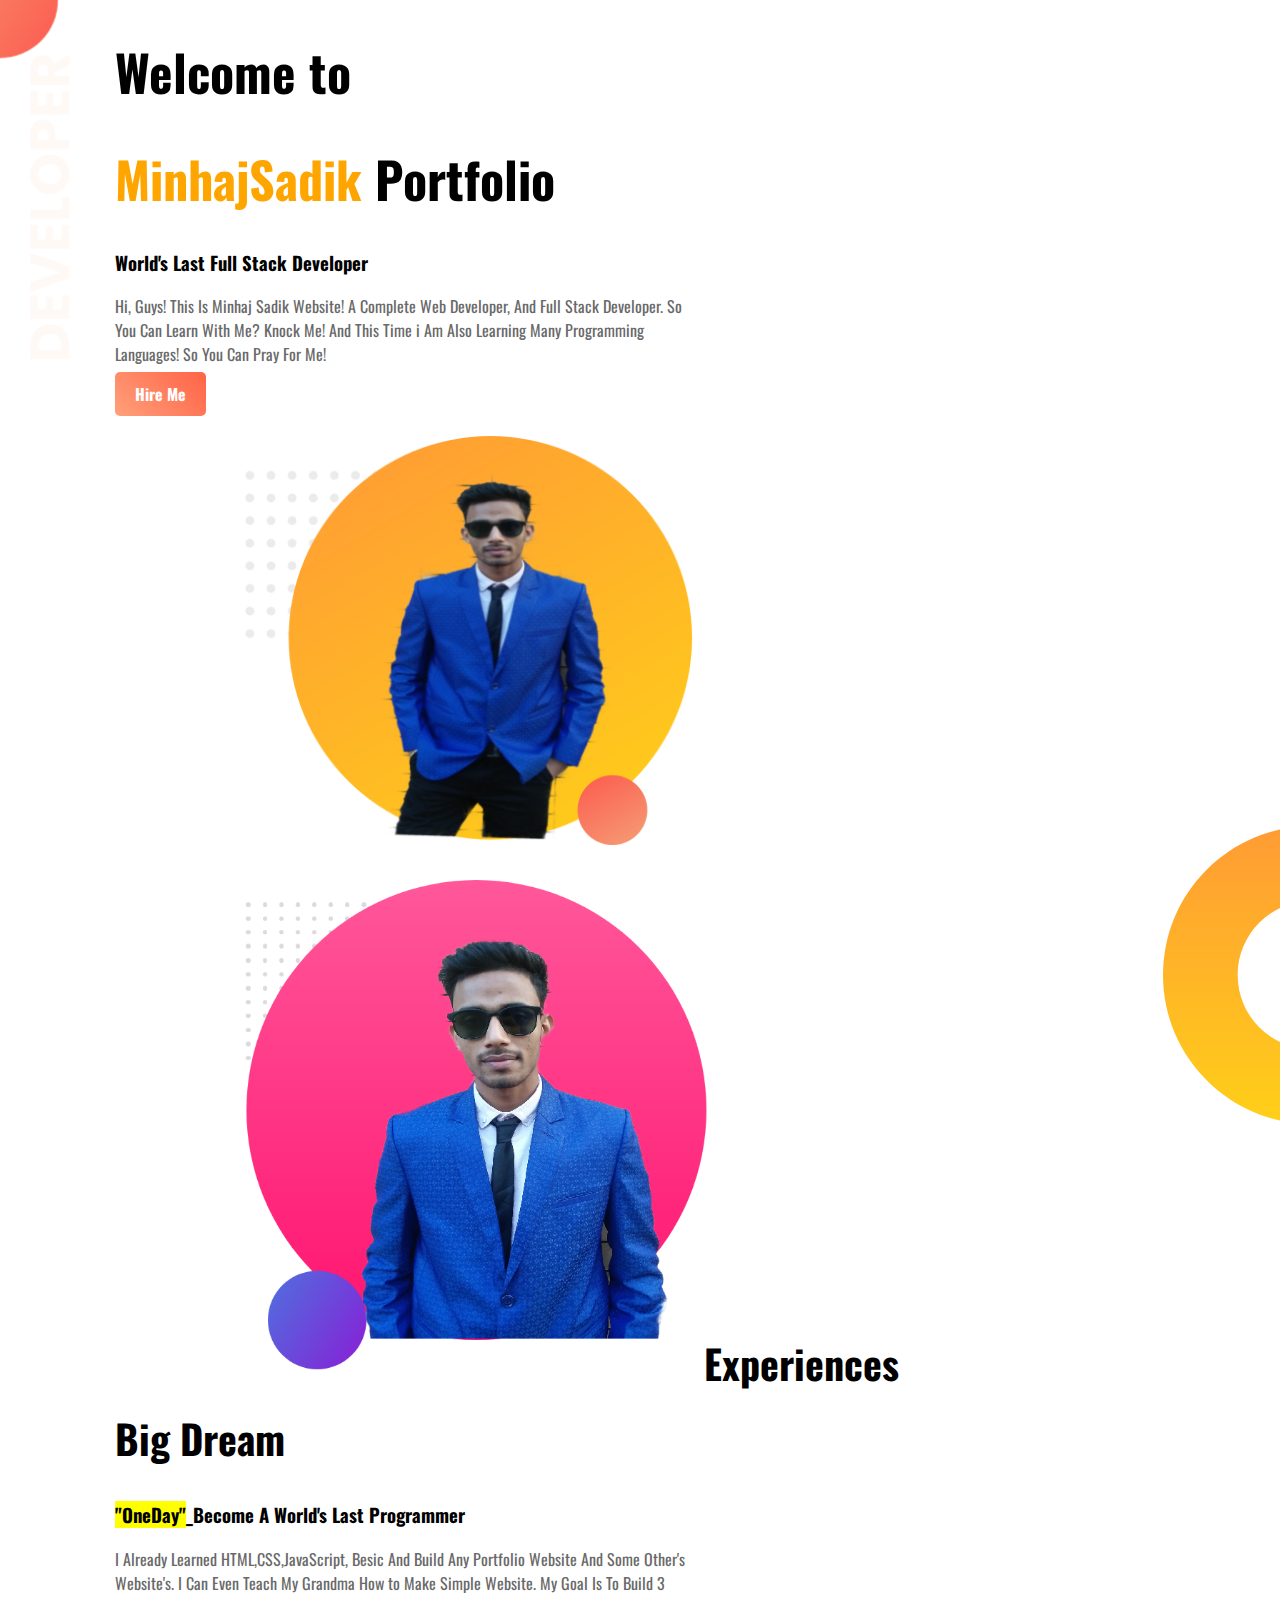
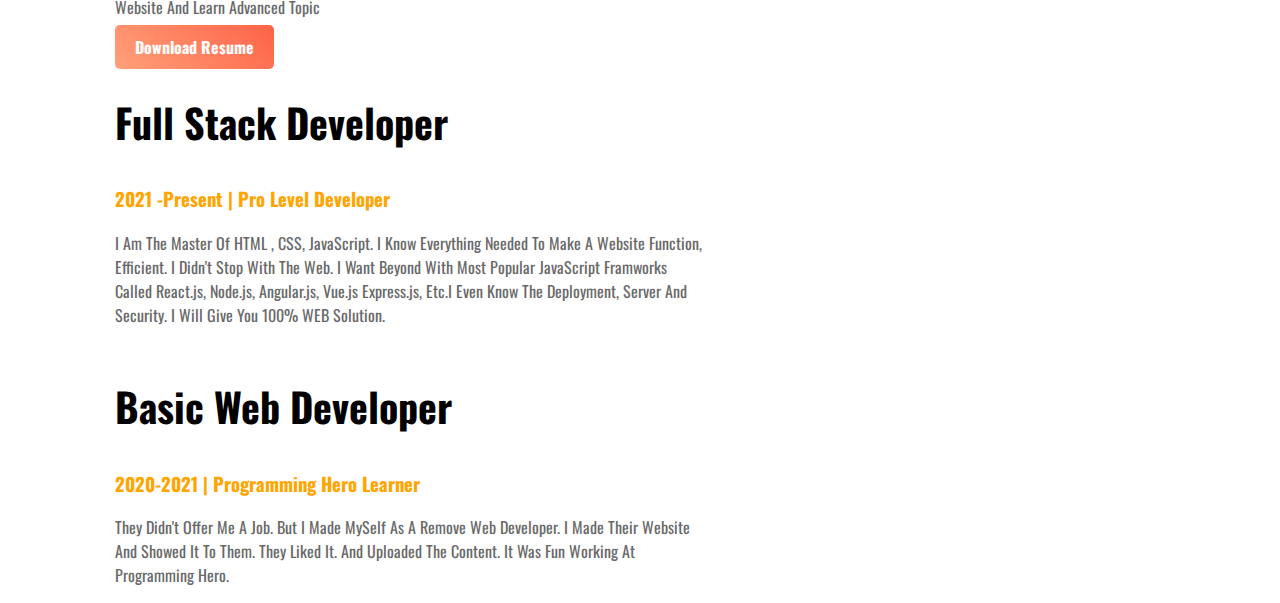
==== index.html @ 1035de89 "new Added" ====
<!DOCTYPE html>
<html lang="en">
<head>
    <meta charset="UTF-8">
    <meta name="viewport" content="width=device-width, initial-scale=1.0">
    <title>Portfolio:MinhajSadik</title>
    <link rel="stylesheet" href="style.css">
    <link href="https://fonts.googleapis.com/css2?family=Oswald:wght@200;300;400;500;600;700&display=swap" rel="stylesheet">
</head>
<body>

    <section class="top-banner">

        <div class="half-width">
          <h1>Welcome to</h1>
          <h1> <span class="orange-highlight"> MinhajSadik </span>Portfolio</h1>
          <h3>World's Last Full Stack Developer</h3>

          <p>Hi, Guys! This Is Minhaj Sadik Website! A Complete Web Developer, And Full Stack Developer. 
           So You Can Learn With Me? Knock Me! And This Time i Am Also Learning Many Programming Languages! So You Can Pray For Me!</p>

          <a class="link-btn" target="_blank" href="linkedin.com/in/minhaj-sadik-26a424185/">Hire Me</a>

        </div>
        <div class="half-width">

            <img src="images/Minhaj-1.png" alt="Minhaj1">
        </div>
    </div>

</section>

<section class="dream-area">

    <div class="half-width">

        <img src="images/Minhaj-2.png" alt="Minhaj2">

    </div>
    <div class="half-width">
        <h2>Big Dream</h2>
        <h3><mark>"OneDay"</mark>_Become A World's Last Programmer</h3>
        <p>I Already Learned HTML,CSS,JavaScript, Besic And Build Any Portfolio Website And Some Other's Website's. I Can Even Teach My Grandma How to Make Simple Website. My Goal Is To Build 3 Website And Learn Advanced Topic </p>

        <a class="link-btn" target="_blank" href="linkedin.com/in/minhaj-sadik-26a424185/">Download Resume</a>
    </div>

</section>

<section class="experience-area">
    <h2>Experiences</h2>
    <div class="half-width">
        <h2>Full Stack Developer</h2>
        <h3 class="orange-highlight">2021 -Present | Pro Level Developer</h3>
        <p>I Am The Master Of HTML , CSS, JavaScript. I Know Everything Needed To Make A Website Function, Efficient. I Didn't Stop With The Web. I Want Beyond With Most Popular JavaScript Framworks Called React.js, Node.js, Angular.js, Vue.js Express.js, Etc.I Even Know The Deployment, Server And Security. I Will Give You 100% WEB Solution.</p>

    </div>
    <div class="half-width">
        <h2>Basic Web Developer</h2>
        <h3 class="orange-highlight">2020-2021 | Programming Hero Learner</h3>
        <p>They Didn't Offer Me A Job. But I Made MySelf As A Remove Web Developer. I Made Their Website And Showed It To Them. They Liked It. And Uploaded The Content. It Was Fun Working At Programming Hero.</p>


    </div>
</section>


</body>
</html>
---- style.css ----
@import url('https://fonts.googleapis.com/css2?family=Oswald:wght@200;300;400;500;600;700&display=swap');


body{

    margin:0px;
    padding:0px;

    font-family: 'Oswald', sans-serif;
}
h1{
    font-size:50px;
}
h2{
    font-size:40px;
}
p{
    color:dimgray;
}
.orange-highlight{
    color:orange;
    
}
.half-width{
    width: 589px;
    float:left;
    margin-left: 7%;
    padding-left:2%;
}
.half-width img{
    width: 510px;
    margin-left: 125px;
    margin-top: 30px;
}
.top-banner{
    background:url("images/top-banner.png");
    background-repeat: no-repeat;
}
section{
    height:500px;
    padding-bottom: 150px;
}
.link-btn{
    text-decoration: none;
    background-image:linear-gradient(45deg, lightsalmon, tomato);
    padding:10px 20px;
    border-radius:5px;
    color:white;
    font-weight: 700;

}
.dream-area{
   background-repeat: no-repeat;
   background-image:url("images/dream-bg.png");
   background-position:right;
}
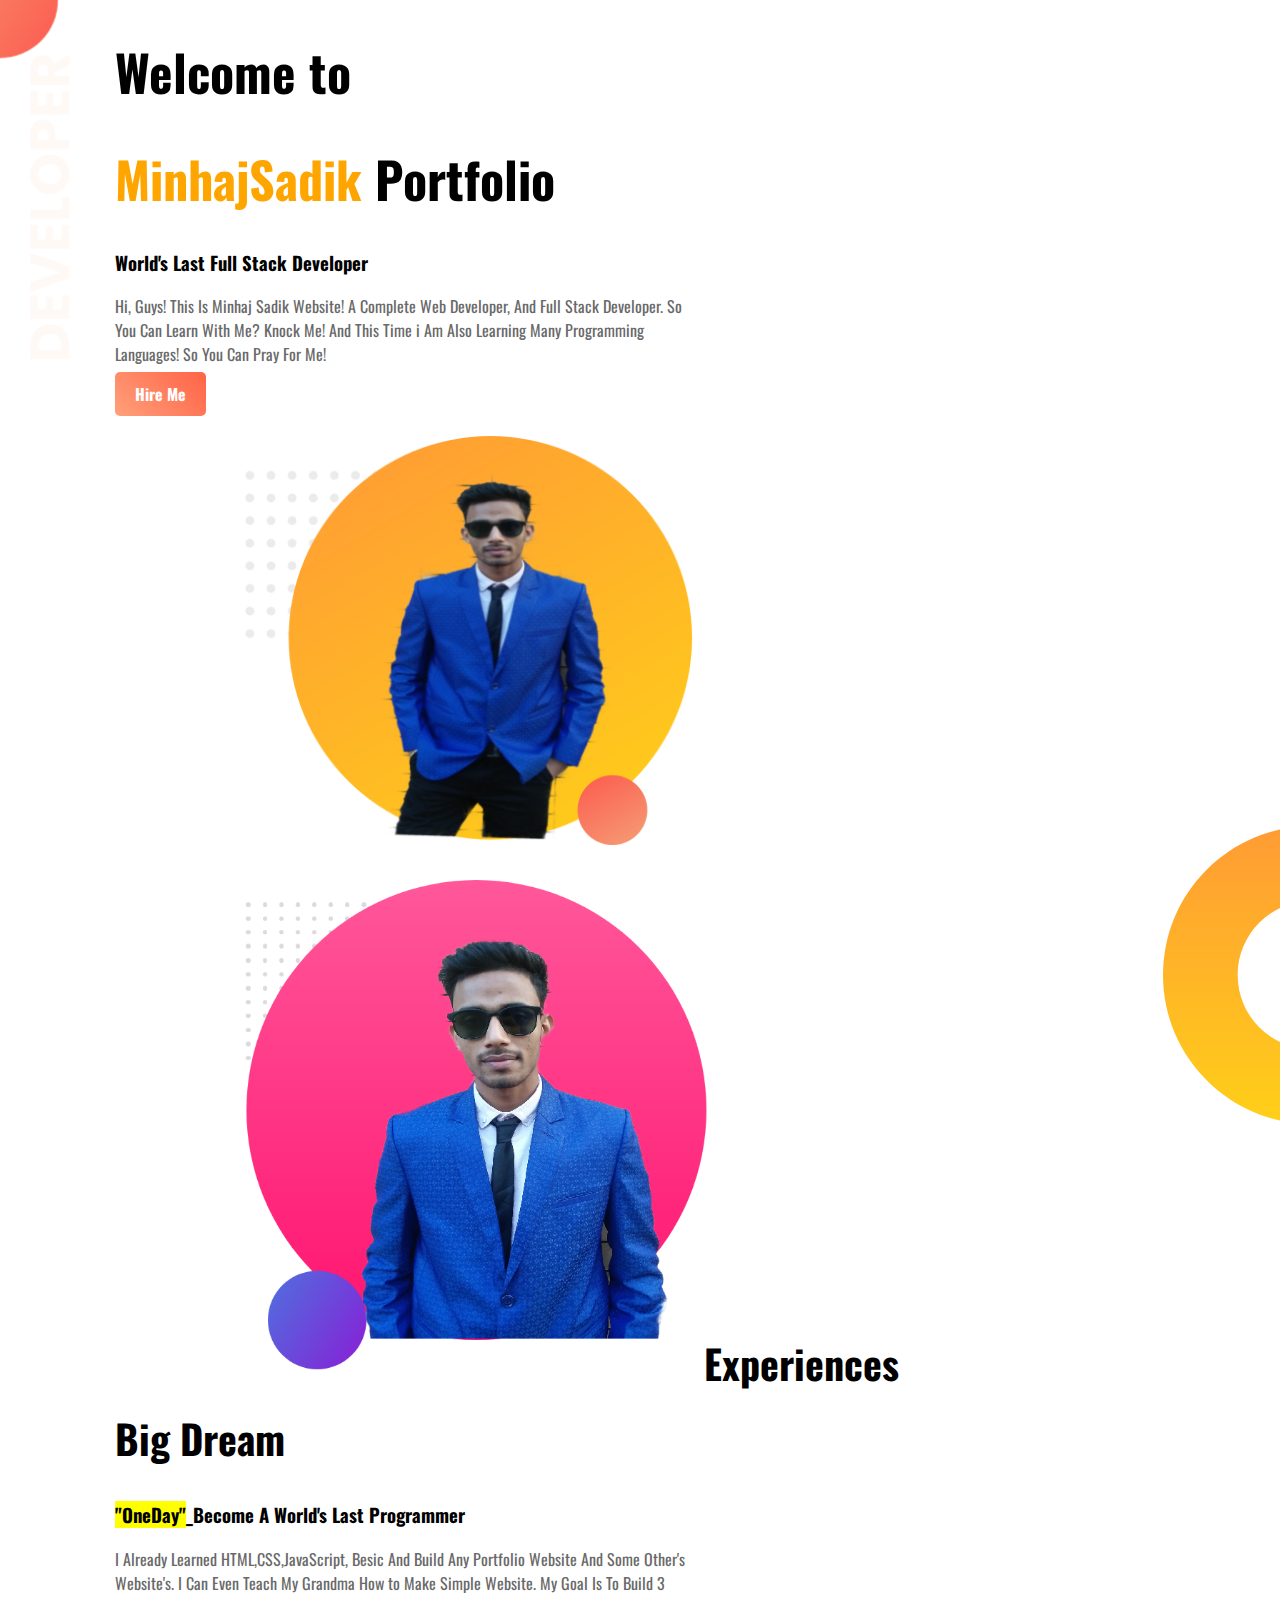
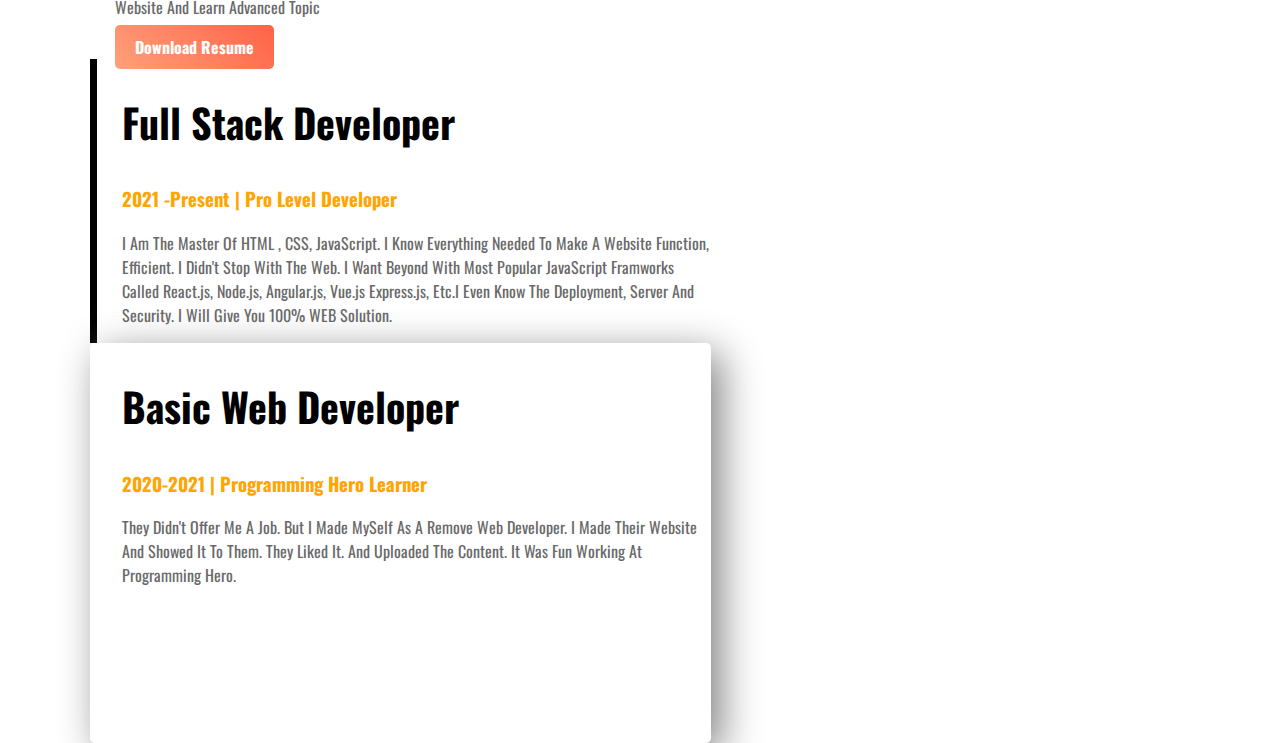
==== commit e7fc21c5: "complete this work" ====
--- a/index.html
+++ b/index.html
@@ -48,14 +48,15 @@
 </section>
 
 <section class="experience-area">
-    <h2>Experiences</h2>
-    <div class="half-width">
+
+    <h2>Experiences</h2> 
+    <div id="full-stack" class="half-width single-experiences">
         <h2>Full Stack Developer</h2>
         <h3 class="orange-highlight">2021 -Present | Pro Level Developer</h3>
         <p>I Am The Master Of HTML , CSS, JavaScript. I Know Everything Needed To Make A Website Function, Efficient. I Didn't Stop With The Web. I Want Beyond With Most Popular JavaScript Framworks Called React.js, Node.js, Angular.js, Vue.js Express.js, Etc.I Even Know The Deployment, Server And Security. I Will Give You 100% WEB Solution.</p>
 
     </div>
-    <div class="half-width">
+    <div id="basic-web" class="half-width singe-experiences">
         <h2>Basic Web Developer</h2>
         <h3 class="orange-highlight">2020-2021 | Programming Hero Learner</h3>
         <p>They Didn't Offer Me A Job. But I Made MySelf As A Remove Web Developer. I Made Their Website And Showed It To Them. They Liked It. And Uploaded The Content. It Was Fun Working At Programming Hero.</p>
--- a/style.css
+++ b/style.css
@@ -53,4 +53,27 @@
    background-repeat: no-repeat;
    background-image:url("images/dream-bg.png");
    background-position:right;
+}
+.singe-experiences{
+    box-shadow:10px 10px 40px gray ;
+    border-radius:5px;
+    height:80%;
+    background:white;
+}
+.experiences-area{
+    background-image:url("images/exp-bg.png");
+    background-repeat: no-repeat;
+    background-position: left;
+
+
+}
+#full-stack{
+    border-left:7px solid;
+    border-image:linear-gradient(180deg lightsalmon, tomato);
+    border-image-slice: 1;
+
+}
+#basic-web{
+    border-left:7px solid;
+    border-image:linear-gradient(180deg, blue, cyan);
 }